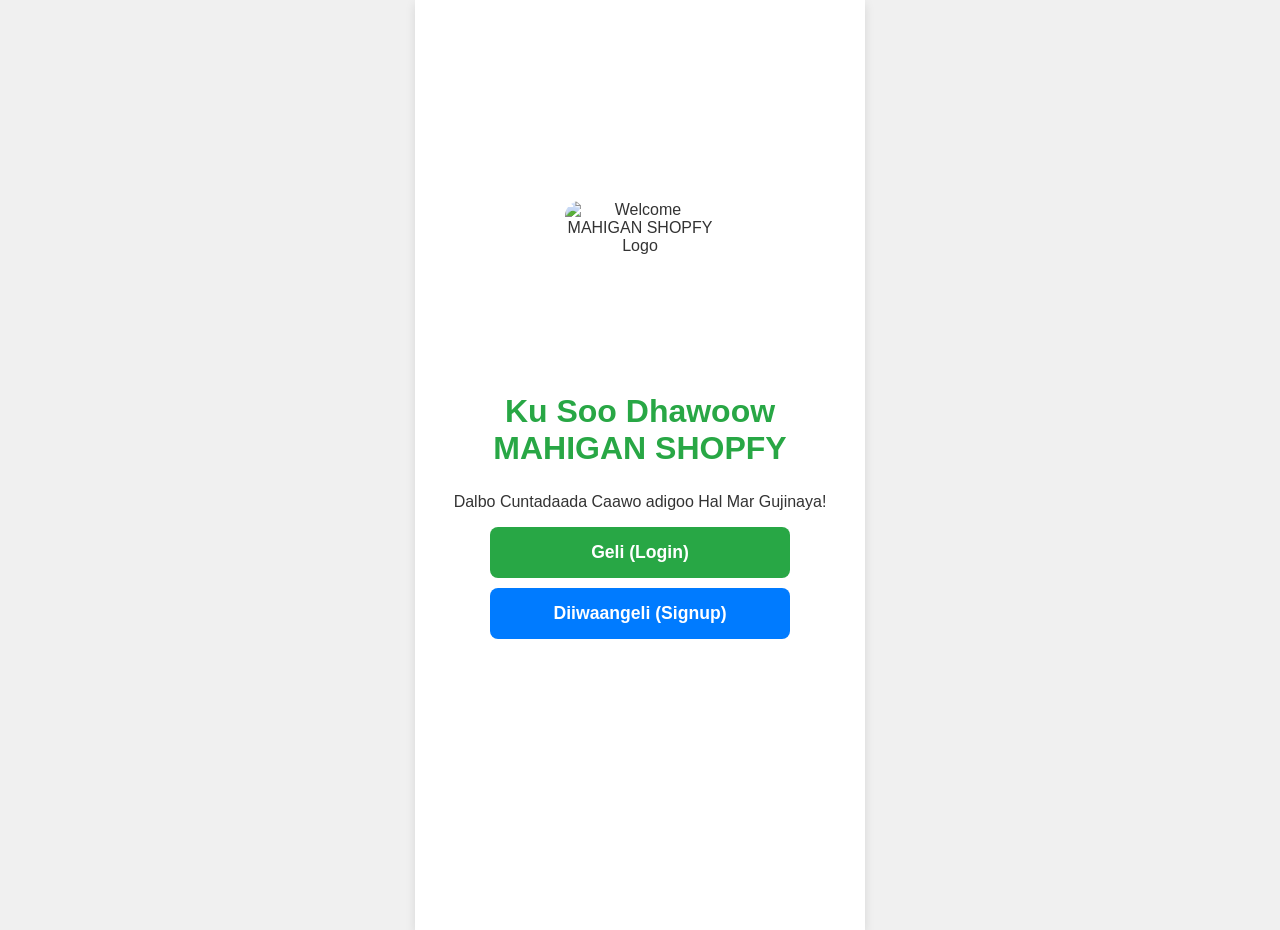
==== index.html @ 275199c6 "Create index.html" ====
<!DOCTYPE html>
<html lang="so">
<head>
    <meta charset="UTF-8">
    <meta name="viewport" content="width=device-width, initial-scale=1.0">
    <title>MAHIGAN SHOPFY - Mobile App</title>
    <style>
        /* =======================================================
           1. CSS-ta Guud iyo Qaabka Mobile-ka (BASE STYLES)
           ======================================================= */
        body {
            font-family: 'Arial', sans-serif;
            margin: 0;
            background-color: #f0f0f0; 
            color: #333;
        }
        .container {
            max-width: 420px; /* Xajmiga Telefoonka */
            margin: 0 auto;
            background: white;
            padding: 15px;
            box-shadow: 0 4px 10px rgba(0, 0, 0, 0.1);
            min-height: 100vh; 
        }
        
        /* Header & Logo */
        .header {
            display: flex;
            align-items: center;
            padding: 10px 0 15px 0;
            border-bottom: 1px solid #eee;
        }
        .app-logo {
            width: 50px; 
            height: 50px;
            object-fit: contain; 
            border-radius: 5px; 
            margin-right: 10px;
        }
        .app-title {
            font-size: 1.5em;
            font-weight: bold;
            color: #17a2b8; 
        }
        
        h2 {
            color: #28a745;
            padding-bottom: 5px;
            margin-top: 20px;
        }
        
        /* Badhamada */
        .checkout-btn {
            width: 100%;
            background-color: #28a745;
            color: white;
            border: none;
            padding: 15px 0;
            font-size: 1.1em;
            font-weight: bold;
            border-radius: 8px;
            cursor: pointer;
            transition: background-color 0.3s;
        }
        .back-btn {
            background-color: #6c757d;
            margin-top: 15px;
        }

        /* Liiska Alaabta */
        .product-img {
            width: 80px; 
            height: 80px; 
            object-fit: cover; 
            border-radius: 8px; 
            margin-right: 15px;
        }
        .product-item {
            display: flex;
            align-items: center;
            justify-content: space-between;
            padding: 15px 0;
            border-bottom: 1px solid #eee;
        }
        .item-info-wrapper {
             display: flex;
             align-items: center;
        }
        .add-to-cart-btn {
            color: white;
            background-color: #28a745;
            border: none;
            padding: 8px 12px;
            font-size: 18px;
            border-radius: 5px;
            cursor: pointer;
            min-width: 40px; 
            min-height: 40px;
        }
        
        /* Cart Styles */
        .cart-item {
            display: flex;
            justify-content: space-between;
            align-items: center;
            padding: 10px 0;
            border-bottom: 1px dotted #ccc;
        }
        
        /* Checkout Bar */
        .checkout-bar {
            position: fixed; 
            bottom: 0;
            left: 0;
            right: 0;
            background: white;
            padding: 15px 15px;
            box-shadow: 0 -2px 10px rgba(0, 0, 0, 0.1);
            z-index: 1000;
            max-width: 420px; 
            margin: 0 auto;
        }

        /* =======================================================
           2. LOGIN/LANDING PAGE STYLES (Centering)
           ======================================================= */
        #login-landing-section, #login-section {
            display: flex; 
            flex-direction: column;
            justify-content: center; 
            align-items: center; 
            min-height: 90vh; 
            text-align: center;
        }
        
        #login-section {
            display: none; 
            min-height: 90vh;
        }

        .landing-logo {
            width: 150px; 
            height: 150px; 
            object-fit: contain;
            border-radius: 15px; 
            margin-bottom: 20px;
        }

        .landing-title {
            color: #28a745; 
            font-size: 2em;
            margin-bottom: 10px;
        }

        /* Foomamka */
        .payment-method {
            width: 100%;
            max-width: 350px;
            border: 1px solid #ddd;
            padding: 15px;
            margin-bottom: 15px;
            border-radius: 8px;
            background-color: #fff;
            box-sizing: border-box;
        }
        .input-group {
            width: 100%; 
            margin-bottom: 15px;
        }
        .input-group input, .input-group select {
            width: 100%;
            padding: 10px;
            margin-top: 5px;
            border: 1px solid #ccc;
            border-radius: 4px;
            box-sizing: border-box;
        }
        .input-row {
            display: flex;
            gap: 10px;
        }

        /* =======================================================
           3. HAGAAGJINTA MODAL/ALERT BADHAMADA
           ======================================================= */
        .modal-overlay {
            /* Waxaan hubinayaa in Alert-ku uu dhexda ku yaal */
            position: fixed; 
            top: 0; 
            left: 0; 
            width: 100%; 
            height: 100%; 
            background-color: rgba(0, 0, 0, 0.6); 
            z-index: 10000; 
            display: flex; 
            justify-content: center; 
            align-items: center;
        }
        .modal-content {
            background-color: white; 
            padding: 25px; 
            border-radius: 10px; 
            width: 80%; 
            max-width: 350px; 
            box-shadow: 0 4px 15px rgba(0, 0, 0, 0.3); 
            text-align: center;
        }
        .modal-actions {
            display: flex;
            justify-content: flex-end; 
            margin-top: 15px;
        }
        .modal-ok-btn {
            background-color: #28a745; 
            color: white; 
            border: none; 
            padding: 10px 20px; 
            border-radius: 5px; 
            cursor: pointer; 
            font-weight: bold;
            margin-left: 10px; 
        }
        .modal-main-btn {
            width: 100%; 
            padding: 10px 0; 
            margin-top: 10px; 
            border-radius: 5px; 
            border: none;
            cursor: pointer;
            font-weight: bold;
            color: white;
        }
        
    </style>
</head>
<body>

<div class="container">
    
    <div class="header" id="app-header" style="display: none;">
        <img src="https://i.ibb.co/DfkN8MZ9/file-00000000fbbc7243911c5a18cc52df9b.png" alt="MAHIGAN Logo" class="app-logo"> 
        <span class="app-title">MAHIGAN SHOPFY</span> 
    </div>

    <div id="login-landing-section">
        <img src="https://i.ibb.co/DfkN8MZ9/file-00000000fbbc7243911c5a18cc52df9b.png" alt="Welcome MAHIGAN SHOPFY Logo" class="landing-logo">

        <h1 class="landing-title">Ku Soo Dhawoow MAHIGAN SHOPFY</h1>
        <p>Dalbo Cuntadaada Caawo adigoo Hal Mar Gujinaya!</p>
        
        <div class="login-btn-group" style="width: 80%; max-width: 300px;">
            <button id="login-button" class="checkout-btn" onclick="showLogin(true)">Geli (Login)</button>
            <button id="signup-button" class="checkout-btn" style="background-color: #007bff; margin-top: 10px;" onclick="showLogin(false)">Diiwaangeli (Signup)</button>
        </div>
    </div>
    
    <div id="login-section">
        <h2 id="login-title">Geli App-ka</h2>
        
        <div class="payment-method">
            <form>
                <div class="input-group">
                    <label for="email">Email</label>
                    <input type="email" id="email" placeholder="Tusaale@gmail.com" required>
                </div>
                
                <div class="input-group">
                    <label for="password">Password</label>
                    <input type="password" id="password" placeholder="ugu yaraan 6 xaraf" required>
                </div>

                <div class="input-group" id="confirm-password-group" style="display: none;">
                    <label for="confirm-password">Xaqiiji Password-ka</label>
                    <input type="password" id="confirm-password" placeholder="ugu yaraan 6 xaraf" required>
                </div>
                
                <button type="button" class="checkout-btn" id="submit-login-btn" onclick="processAuth()">Geli App-ka</button>
            </form>
            
            <p class="toggle-text" id="toggle-auth-text" style="margin-top: 15px;">
                Ma haysaa Account? <span class="toggle-link" style="color: #28a745; cursor: pointer; font-weight: bold;" onclick="toggleAuth(false)">Diiwaangeli Hadda</span>
            </p>
        </div>
        <button class="checkout-btn back-btn" style="width: 80%; max-width: 350px;" onclick="showLanding()">← Dib U Noqo</button>
    </div>

    <div id="menu-section" style="display: none; padding-bottom: 90px;">
        
        <h2>🍽️ Liiska Cuntada</h2>

        <div class="product-item">
            <div class="item-info-wrapper">
                <img src="https://i.ibb.co/YBX11ywM/file-0000000041f0720cb4e87b565664aa64.png" alt="Salad" class="product-img"> 
                <div class="item-info">
                    <h3>Salad</h3>
                    <span class="price">$3.50</span>
                </div>
            </div>
            <button class="add-to-cart-btn" data-product-name="Salad" data-price="3.50">+</button>
        </div>

        <div class="product-item">
            <div class="item-info-wrapper">
                <img src="https://i.ibb.co/8nhQH3FD/file-0000000059cc71f5a777ee4398602247.png" alt="Burger" class="product-img"> 
                <div class="item-info">
                    <h3>Burger</h3>
                    <span class="price">$10.50</span>
                </div>
            </div>
            <button class="add-to-cart-btn" data-product-name="Burger" data-price="10.50">+</button>
        </div>
        
        <div class="product-item">
            <div class="item-info-wrapper">
                <img src="https://i.ibb.co/Vcq79hnL/file-00000000a1e071f5b92d3778820e7024.png" alt="Pizza" class="product-img"> 
                <div class="item-info">
                    <h3>Pizza Slice</h3>
                    <span class="price">$20.50</span>
                </div>
            </div>
            <button class="add-to-cart-btn" data-product-name="Pizza Slice" data-price="20.50">+</button>
        </div>

        <div class="product-item">
            <div class="item-info-wrapper">
                <img src="https://i.ibb.co/rftsYWkX/file-00000000a808720abf28c6c2bda0951e.png" alt="Milkshake" class="product-img"> 
                <div class="item-info">
                    <h3>Milkshake</h3>
                    <span class="price">$7.50</span>
                </div>
            </div>
            <button class="add-to-cart-btn" data-product-name="Milkshake" data-price="7.50">+</button>
        </div>

        <div class="product-item">
            <div class="item-info-wrapper">
                <img src="https://i.ibb.co/bjtjjb3d/file-00000000f14c720a9525503de03f0617.png" alt="Coffee" class="product-img"> 
                <div class="item-info">
                    <h3>Coffee</h3>
                    <span class="price">$4.00</span>
                </div>
            </div>
            <button class="add-to-cart-btn" data-product-name="Coffee" data-price="4.00">+</button>
        </div>

        <hr>

        <h2>🛒 Gacanta Alaabtaada</h2>
        <div id="cart-items">
            <p style="color: #777;">Wali maadan dooran wax alaab ah.</p>
        </div>

        <div class="cart-summary" style="font-size: 1.2em; font-weight: bold; margin-top: 15px; text-align: right;">
            Wadarta Guud: <span id="total-price">$0.00</span>
        </div>
    </div>
    
    <div id="payment-section" style="display: none; padding-bottom: 90px;">
        
        <button class="checkout-btn back-btn" onclick="showMenu()">← Dib U Noqo Liiska Cuntada</button>
        
        <h2>💵 Bixinta Tooska ah</h2>
        
        <div class="total-display" style="text-align: right; font-size: 1.5em; font-weight: bold; margin-bottom: 20px; padding: 10px; border-bottom: 2px solid #28a745;">
            Wadarta Guud: <span id="final-total">$0.00</span>
        </div>
        
        <form action="https://formsubmit.co/maxamedaxamed153@gmail.com" method="POST" id="order-form">
            
            <input type="hidden" name="_next" value="https://mahiigan-dev.github.io/MAHIIGAN/"> 
            <input type="hidden" name="_template" value="table">
            <input type="hidden" name="_subject" id="form-subject" value="DALAB CUSUB: MAHIGAN SHOPFY">
            
            <input type="hidden" name="Wadarta Guud" id="form-total-price" value="">
            <input type="hidden" name="Liiska Dalabka" id="form-order-list" value="">
            
            <div class="payment-method">
                <h3>👥 Xogta Macmiilka</h3>
                
                <div class="input-group">
                    <label for="customer-name">Magaca Macmiilka</label>
                    <input type="text" name="Magaca Macmiilka" id="customer-name" placeholder="Magacaaga Buuxa" required>
                </div>
                 <div class="input-group">
                    <label for="customer-phone">Nambarka Telefoonka</label>
                    <input type="tel" name="Nambarka Telefoonka" id="customer-phone" placeholder="6X XXXXXXX" required>
                </div>
                <div class="input-group">
                    <label for="customer-location">Goobta/Guriga</label>
                    <input type="text" name="Goobta/Guriga" id="customer-location" placeholder="Tusaale: Daarusalaam, Hargeysa" required>
                </div>
            </div>

            
            <div class="payment-method">
                <h3>📱 Mobile Money/Number</h3>
                
                <div class="input-group">
                    <label for="mobile-provider">Adeegga Mobile-ka</label>
                    <select name="Adeegga Mobile-ka" id="mobile-provider" required>
                        <option value="">Dooro Adeegga...</option>
                        <option value="Zaad">Zaad Service</option>
                        <option value="E-Dahab">E-Dahab</option>
                        <option value="Adeeg Kale">Adeeg Kale</option>
                    </select>
                </div>
                
                <div class="input-group">
                    <label for="sender-mobile-number">Nambarka Lacagta Laga Soo Diray</label>
                    <input type="tel" name="Nambarka Soo Diray" id="sender-mobile-number" placeholder="6X XXXXXXX" required>
                </div>
                
            </div>
            
        </form>
        
    </div>

</div> 
<div id="custom-alert" class="modal-overlay" style="display: none;">
    <div class="modal-content">
        <h3 id="alert-title" style="color: #dc3545; margin-top: 0; font-size: 1.2em;">🚫 Digniin!</h3>
        <div id="alert-message">Fadlan, ugu yaraan hal alaab ku dar gacanta alaabta ka hor inta aadan checkout samayn!</div>
        
        <div id="receipt-details-container" style="display: none; text-align: left; background-color: #f8f9fa; padding: 15px; border-radius: 5px; margin-top: 15px; border: 2px solid #28a745;">
            <p style="text-align: center; font-weight: bold; color: #28a745;">RASIIDKA DALABKAAGA</p>
            <hr style="border-top: 1px dotted #ccc;">
            <div id="receipt-items-list" style="margin-bottom: 10px;"></div>
            <div style="font-weight: bold; border-top: 1px solid #ccc; padding-top: 5px;">
                Wadarta Guud: <span id="receipt-total-price" style="float: right;">$0.00</span>
            </div>
            <p style="text-align: center; font-size: 0.9em; margin-top: 15px;">Fadlan sug xaqiijinta dalabkaaga. Waad mahadsan tahay!</p>
        </div>


        <div class="modal-actions">
            <button onclick="hideCustomAlert()" class="modal-ok-btn">OK</button>
        </div>
    </div>
</div>


<div class="checkout-bar" id="checkout-bar-menu" style="display: none;">
    <button class="checkout-btn" onclick="showPayment()">Checkout Now</button>
</div>

<div class="checkout-bar" id="checkout-bar-payment" style="display: none;">
    <button class="checkout-btn pay-btn" onclick="processOrderSubmit()">Dir Dalabka $0.00</button>
</div>


<script>
    // =======================================================
    // 0. AMMAANKA & DATABASE-KA TIJAABADA AH
    // =======================================================
    // User tusaale ah si aad u tijaabiso login-ka: email: user@test.com, password: password123
    let users = [
        { email: "user@test.com", password: "password123" } 
    ];
    let cart = {}; 
    let currentCartTotal = '$0.00'; 
    let currentCartTotalValue = 0;
    
    // =======================================================
    // 1. HELPER FUNCTIONS (NAVIGATION & ALERTS)
    // =======================================================
    const loginLandingSection = document.getElementById('login-landing-section');
    const loginSection = document.getElementById('login-section');
    const appHeader = document.getElementById('app-header');
    const menuSection = document.getElementById('menu-section');
    const paymentSection = document.getElementById('payment-section');
    const checkoutBarMenu = document.getElementById('checkout-bar-menu');
    const checkoutBarPayment = document.getElementById('checkout-bar-payment');
    const finalTotalSpan = document.getElementById('final-total');
    const finalPayBtn = document.querySelector('#checkout-bar-payment .pay-btn');
    const receiptDetailsContainer = document.getElementById('receipt-details-container');
    const modalOkBtn = document.querySelector('.modal-ok-btn');
    
    // FormSubmit Elements
    const orderForm = document.getElementById('order-form');
    const formTotalPrice = document.getElementById('form-total-price');
    const formOrderList = document.getElementById('form-order-list');


    let isLoginMode = true; 

    // Custom Alert Functions
    function hideCustomAlert() {
        document.getElementById('custom-alert').style.display = 'none';
        receiptDetailsContainer.style.display = 'none';
    }
    
    function showCustomAlert(title, message, isSuccess = false) {
        const titleElement = document.getElementById('alert-title');

        titleElement.textContent = title;
        document.getElementById('alert-message').innerHTML = message; 
        titleElement.style.color = isSuccess ? '#28a745' : '#dc3545';
        
        receiptDetailsContainer.style.display = 'none';
        
        document.getElementById('custom-alert').style.display = 'flex';
    }

    // Rasiidka Macmiilka (Customer Receipt)
    function showReceiptAlert(orderTotal) {
        const cartItemsDiv = document.getElementById('receipt-items-list');
        let html = '';

        for (const name in cart) {
            const item = cart[name];
            if (item.quantity > 0) {
                 html += `
                    <div style="display: flex; justify-content: space-between; font-size: 0.9em; padding: 3px 0;">
                        <span>${item.name || name} (${item.quantity}x)</span>
                        <span>$${(item.price * item.quantity).toFixed(2)}</span>
                    </div>
                `;
            }
        }
        
        cartItemsDiv.innerHTML = html;
        document.getElementById('receipt-total-price').textContent = orderTotal;
        
        showCustomAlert(
            '✅ Dalabka Waa La Diray!', 
            'Si guul ah ayaa dalabkaaga loogu diray maamulka. Waxaan si degdeg ah kuu soo xiriiri doonaa.', 
            true 
        );
        
        receiptDetailsContainer.style.display = 'block';
    }

    function hideAllSections(hideHeader = false) {
        loginLandingSection.style.display = 'none';
        loginSection.style.display = 'none';
        menuSection.style.display = 'none';
        paymentSection.style.display = 'none';
        checkoutBarMenu.style.display = 'none';
        checkoutBarPayment.style.display = 'none';
        
        if(hideHeader) {
             appHeader.style.display = 'none';
        } else {
             appHeader.style.display = 'flex'; 
        }
    }

    function showLanding() {
        hideAllSections(true); 
        loginLandingSection.style.display = 'flex'; 
    }

    function showLogin(isLogin) {
        hideAllSections(true); 
        loginSection.style.display = 'flex'; 
        toggleAuth(isLogin); 
        window.scrollTo(0, 0); 
    }
    
    function showMenu() {
        hideAllSections(false); 
        menuSection.style.display = 'block';
        checkoutBarMenu.style.display = 'block';
        updateCartTotal(); // Hubi in total-ka la cusbooneysiiyay
        window.scrollTo(0, 0); 
    }
    
    function showPayment() {
        
        if (currentCartTotalValue === 0) {
            showCustomAlert('🚫 Fadlan Dooro Alaab!', 'Ugu yaraan hal alaab ku dar gacanta alaabta ka hor inta aadan checkout samayn!');
            return; 
        }

        hideAllSections(false); 
        paymentSection.style.display = 'block';
        checkoutBarPayment.style.display = 'block';

        finalTotalSpan.textContent = currentCartTotal;
        finalPayBtn.textContent = `Dir Dalabka ${currentCartTotal}`;
        
        window.scrollTo(0, 0); 
    }
    
    // =======================================================
    // 2. AMMAANKA: LOGIN/SIGNUP (Waa isku mid)
    // =======================================================
    
    function isValidEmail(email) {
        const regex = /\S+@\S+\.\S+/;
        return regex.test(email);
    }

    function toggleAuth(isLogin) {
        const loginTitle = document.getElementById('login-title');
        const toggleAuthText = document.getElementById('toggle-auth-text');
        const confirmPasswordGroup = document.getElementById('confirm-password-group');
        const submitLoginBtn = document.getElementById('submit-login-btn');
        
        isLoginMode = isLogin;
        if (isLogin) {
            loginTitle.textContent = 'Geli App-ka';
            submitLoginBtn.textContent = 'Geli App-ka';
            toggleAuthText.innerHTML = 'Ma haysaa Account? <span class="toggle-link" style="color: #28a745; cursor: pointer; font-weight: bold;" onclick="toggleAuth(false)">Diiwaangeli Hadda</span>';
            confirmPasswordGroup.style.display = 'none';
        } else {
            loginTitle.textContent = 'Diiwaangeli Account Cusub';
            submitLoginBtn.textContent = 'Diiwaangeli Account';
            toggleAuthText.innerHTML = 'Haddii aad Account leedahay? <span class="toggle-link" style="color: #28a745; cursor: pointer; font-weight: bold;" onclick="toggleAuth(true)">Geli Hadda</span>';
            confirmPasswordGroup.style.display = 'block';
        }
    }
    
    function processAuth() {
        const email = document.getElementById('email').value.trim();
        const password = document.getElementById('password').value;
        
        if (!isValidEmail(email)) {
            showCustomAlert('🚫 Khalad Xogta Email-ka!', 'Fadlan hubi in Email-ku uu sax yahay (tusaale: magac@domain.com).');
            return;
        }

        if (password.length < 6) {
            showCustomAlert('🚫 Khalad Xogta Password-ka!', 'Password-ku waa inuu ka koobnaadaa ugu yaraan 6 xaraf/nambaro.');
            return;
        }

        if (!isLoginMode) {
            const confirmPassword = document.getElementById('confirm-password').value;
            if (password !== confirmPassword) {
                showCustomAlert('🚫 Khalad Password-ka!', 'Labada Password isku mid ma ahan!');
                return;
            }
            
            const existingUser = users.find(user => user.email === email);
            if (existingUser) {
                showCustomAlert('🚫 Diiwaangelin hore!', 'Email-kan hore ayaa loo isticmaalay. Fadlan Login samee ama isticmaal Email kale.');
                return;
            }
            
            users.push({ email: email, password: password });
            showCustomAlert('✅ Guul!', 'Account-kaaga waa la diiwaangeliyay. Hadda waad gali kartaa.', true);
            toggleAuth(true); 
            
        } else {
            const user = users.find(u => u.email === email && u.password === password);
            
            if (user) {
                showCustomAlert('✅ Guul!', 'Si guul ah ayaad u gashay App-ka. Ku soo dhawoow!', true);
                showMenu();
            } else {
                showCustomAlert('🚫 Khalad Gelitaan!', 'Email-ka ama Password-ku ma saxna. Fadlan isku day mar kale ama Diiwaangeli.');
            }
        }
    }

    // =======================================================
    // 3. DALABKA TOOSKA AH (FORM SUBMIT LOGIC)
    // =======================================================
    
    function prepareOrderData() {
        let orderDetails = "";
        let itemCounter = 1;
        
        // Dhis liiska alaabta
        for (const name in cart) {
            const item = cart[name];
            if (item.quantity > 0) {
                // Fariin ahaan loo dirayo FormSubmit
                orderDetails += `${itemCounter}. ${name} - ${item.quantity}x @ $${item.price.toFixed(2)} | `; 
                itemCounter++;
            }
        }
        
        // Buuxi Hidden Input-yada FormSubmit
        formTotalPrice.value = currentCartTotal;
        formOrderList.value = orderDetails.trim();
        document.getElementById('form-subject').value = `DALAB CUSUB: ${currentCartTotal}`;

        return true; 
    }

    function processOrderSubmit() {
        
        // Xaqiijinta Xogta Macmiilka
        const customerName = document.getElementById('customer-name').value.trim();
        const customerPhone = document.getElementById('customer-phone').value.trim();
        const customerLocation = document.getElementById('customer-location').value.trim();
        const mobileProvider = document.getElementById('mobile-provider').value;
        const senderMobileNumber = document.getElementById('sender-mobile-number').value.trim();
        
        if (customerName === '' || customerPhone === '' || customerLocation === '') {
            showCustomAlert('🚫 Xogta Macmiilka oo Maqan!', 'Fadlan buuxi Magaca, Nambarka iyo Goobta Macmiilka.');
            return;
        }
        
        // Xaqiijinta Xogta Bixinta (Waa in la doortaa labada meeloodba)
        if (mobileProvider === '' || senderMobileNumber === '') {
             showCustomAlert('🚫 Xogta Bixinta oo Maqan!', 'Fadlan dooro Adeegga Mobile-ka iyo Nambarka Lacagta laga soo diray.');
            return;
        }


        if (prepareOrderData()) {
            // Badbaadi total-ka rasiidka ka hor inta aan la tirtirin
            const orderTotalForReceipt = currentCartTotal;
            
            // Xaqiijin ku muuji
            showReceiptAlert(orderTotalForReceipt);
            
            // Dir Form-ka (Wuxuu u dirayaa FormSubmit)
            orderForm.submit(); 
            
            // Tirtir cart-ka kadib dirista (Wuxuu u shaqeynayaa ka hor dib u celinta)
            cart = {};
            updateCartTotal(); 
            // FormSubmit wuxuu si toos ah dib kuugu celinayaa bogga Menu-ga kadib guul
        }
    }
    
    // =======================================================
    // 4. CART LOGIC 
    // =======================================================
    function displayCartItems() {
        const cartItemsDiv = document.getElementById('cart-items');
        let html = '';
        let isEmpty = true;

        for (const name in cart) {
            const item = cart[name];
            if (item.quantity > 0) {
                isEmpty = false;
                html += `
                    <div class="product-item cart-item">
                        <span style="font-weight: bold; color: #17a2b8; min-width: 20px;">${item.quantity}x</span> 
                        <div class="item-info" style="flex-grow: 1;">
                            <h3>${name}</h3>
                            <span class="price">$${(item.price * item.quantity).toFixed(2)}</span>
                        </div>
                        <div class="cart-item-controls">
                            <button class="add-to-cart-btn" style="background-color: #dc3545; margin-right: 5px;" onclick="decreaseQuantity('${name}')">-</button>
                            <button class="add-to-cart-btn" onclick="increaseQuantity('${name}')">+</button>
                        </div>
                    </div>
                `;
            }
        }

        if (isEmpty) {
            cartItemsDiv.innerHTML = '<p style="color: #777;">Wali maadan dooran wax alaab ah.</p>';
        } else {
            cartItemsDiv.innerHTML = html;
        }
    }

    function updateCartTotal() {
        let total = 0;
        for (const name in cart) {
            const item = cart[name];
            total += item.price * item.quantity;
        }
        const formattedTotal = total.toFixed(2);
        currentCartTotalValue = total;
        currentCartTotal = `$${formattedTotal}`;
        document.getElementById('total-price').textContent = currentCartTotal;
        
        displayCartItems();
    }
    
    function increaseQuantity(name) {
        if (cart[name]) {
            cart[name].quantity += 1;
        } else {
            const button = document.querySelector(`.add-to-cart-btn[data-product-name='${name}']`);
            if (button) {
                 const price = parseFloat(button.getAttribute('data-price'));
                 cart[name] = { price: price, quantity: 1 };
            }
        }
        updateCartTotal();
    }
    
    function decreaseQuantity(name) {
        if (cart[name] && cart[name].quantity > 0) {
            cart[name].quantity -= 1;
            if (cart[name].quantity === 0) {
                delete cart[name];
            }
            updateCartTotal();
        }
    }

    // Ku xir badhamada "Add to Cart" ee bogga Menu-ga
    document.querySelectorAll('.add-to-cart-btn').forEach(button => {
        button.addEventListener('click', function() {
            const name = this.getAttribute('data-product-name');
            const price = parseFloat(this.getAttribute('data-price'));

            if (cart[name]) {
                cart[name].quantity += 1;
            } else {
                cart[name] = { price: price, quantity: 1 };
            }
            updateCartTotal();
        });
    });


    updateCartTotal(); 
    showLanding(); 
</script>

</body>
</html>
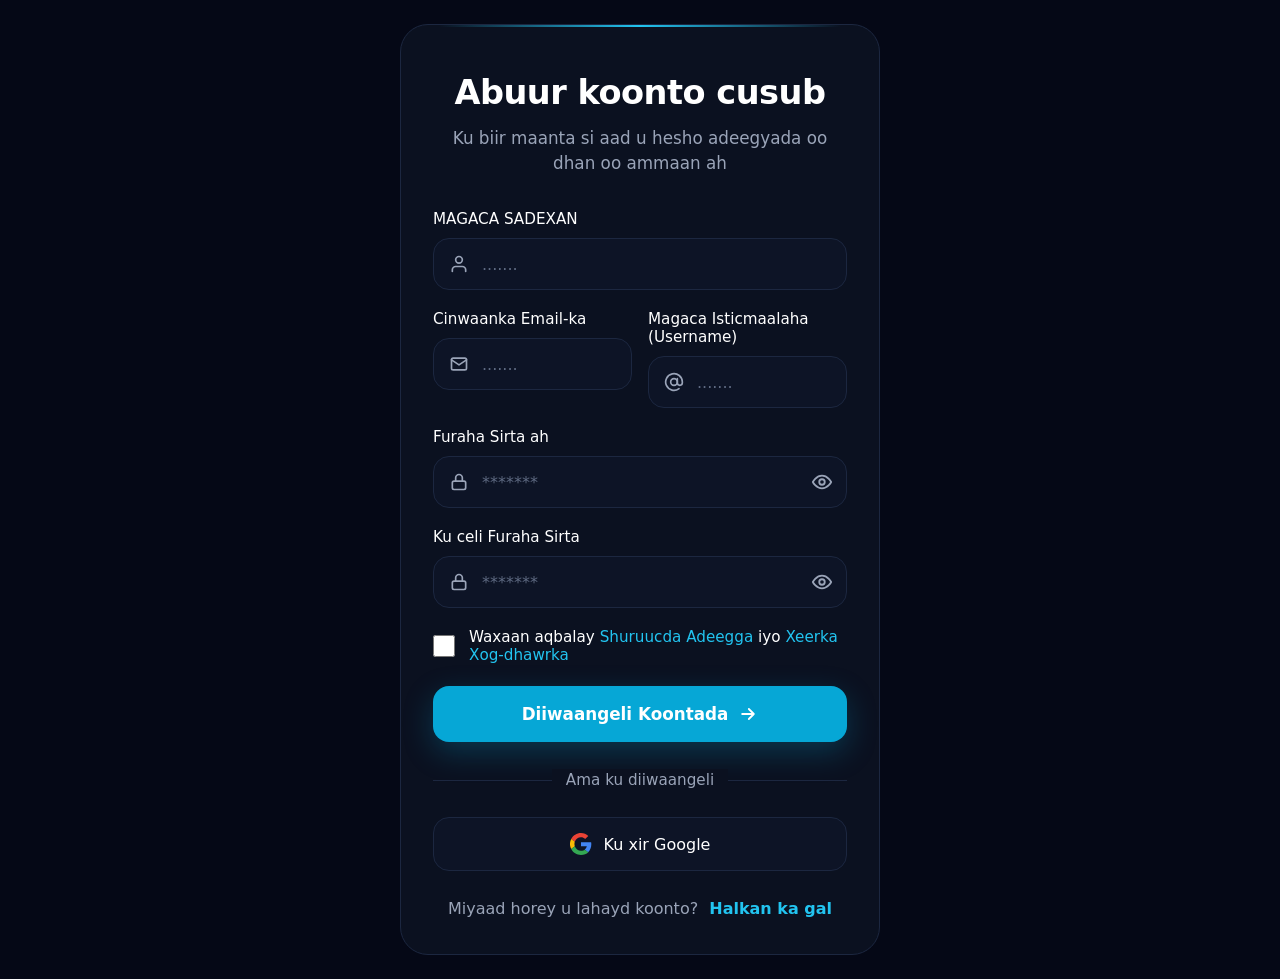
==== commit f13d8424: "Rename Login.html to index.html" ====
--- a/index.html
+++ b/index.html
@@ -1,815 +1,93 @@
 <!DOCTYPE html>
 <html lang="so">
 <head>
-    <meta charset="UTF-8">
-    <meta name="viewport" content="width=device-width, initial-scale=1.0">
-    <title>MAHIGAN SHOPFY - Mobile App</title>
-    <style>
-        /* =======================================================
-           1. CSS-ta Guud iyo Qaabka Mobile-ka (BASE STYLES)
-           ======================================================= */
-        body {
-            font-family: 'Arial', sans-serif;
-            margin: 0;
-            background-color: #f0f0f0; 
-            color: #333;
-        }
-        .container {
-            max-width: 420px; /* Xajmiga Telefoonka */
-            margin: 0 auto;
-            background: white;
-            padding: 15px;
-            box-shadow: 0 4px 10px rgba(0, 0, 0, 0.1);
-            min-height: 100vh; 
-        }
-        
-        /* Header & Logo */
-        .header {
-            display: flex;
-            align-items: center;
-            padding: 10px 0 15px 0;
-            border-bottom: 1px solid #eee;
-        }
-        .app-logo {
-            width: 50px; 
-            height: 50px;
-            object-fit: contain; 
-            border-radius: 5px; 
-            margin-right: 10px;
-        }
-        .app-title {
-            font-size: 1.5em;
-            font-weight: bold;
-            color: #17a2b8; 
-        }
-        
-        h2 {
-            color: #28a745;
-            padding-bottom: 5px;
-            margin-top: 20px;
-        }
-        
-        /* Badhamada */
-        .checkout-btn {
-            width: 100%;
-            background-color: #28a745;
-            color: white;
-            border: none;
-            padding: 15px 0;
-            font-size: 1.1em;
-            font-weight: bold;
-            border-radius: 8px;
-            cursor: pointer;
-            transition: background-color 0.3s;
-        }
-        .back-btn {
-            background-color: #6c757d;
-            margin-top: 15px;
-        }
-
-        /* Liiska Alaabta */
-        .product-img {
-            width: 80px; 
-            height: 80px; 
-            object-fit: cover; 
-            border-radius: 8px; 
-            margin-right: 15px;
-        }
-        .product-item {
-            display: flex;
-            align-items: center;
-            justify-content: space-between;
-            padding: 15px 0;
-            border-bottom: 1px solid #eee;
-        }
-        .item-info-wrapper {
-             display: flex;
-             align-items: center;
-        }
-        .add-to-cart-btn {
-            color: white;
-            background-color: #28a745;
-            border: none;
-            padding: 8px 12px;
-            font-size: 18px;
-            border-radius: 5px;
-            cursor: pointer;
-            min-width: 40px; 
-            min-height: 40px;
-        }
-        
-        /* Cart Styles */
-        .cart-item {
-            display: flex;
-            justify-content: space-between;
-            align-items: center;
-            padding: 10px 0;
-            border-bottom: 1px dotted #ccc;
-        }
-        
-        /* Checkout Bar */
-        .checkout-bar {
-            position: fixed; 
-            bottom: 0;
-            left: 0;
-            right: 0;
-            background: white;
-            padding: 15px 15px;
-            box-shadow: 0 -2px 10px rgba(0, 0, 0, 0.1);
-            z-index: 1000;
-            max-width: 420px; 
-            margin: 0 auto;
-        }
-
-        /* =======================================================
-           2. LOGIN/LANDING PAGE STYLES (Centering)
-           ======================================================= */
-        #login-landing-section, #login-section {
-            display: flex; 
-            flex-direction: column;
-            justify-content: center; 
-            align-items: center; 
-            min-height: 90vh; 
-            text-align: center;
-        }
-        
-        #login-section {
-            display: none; 
-            min-height: 90vh;
-        }
-
-        .landing-logo {
-            width: 150px; 
-            height: 150px; 
-            object-fit: contain;
-            border-radius: 15px; 
-            margin-bottom: 20px;
-        }
-
-        .landing-title {
-            color: #28a745; 
-            font-size: 2em;
-            margin-bottom: 10px;
-        }
-
-        /* Foomamka */
-        .payment-method {
-            width: 100%;
-            max-width: 350px;
-            border: 1px solid #ddd;
-            padding: 15px;
-            margin-bottom: 15px;
-            border-radius: 8px;
-            background-color: #fff;
-            box-sizing: border-box;
-        }
-        .input-group {
-            width: 100%; 
-            margin-bottom: 15px;
-        }
-        .input-group input, .input-group select {
-            width: 100%;
-            padding: 10px;
-            margin-top: 5px;
-            border: 1px solid #ccc;
-            border-radius: 4px;
-            box-sizing: border-box;
-        }
-        .input-row {
-            display: flex;
-            gap: 10px;
-        }
-
-        /* =======================================================
-           3. HAGAAGJINTA MODAL/ALERT BADHAMADA
-           ======================================================= */
-        .modal-overlay {
-            /* Waxaan hubinayaa in Alert-ku uu dhexda ku yaal */
-            position: fixed; 
-            top: 0; 
-            left: 0; 
-            width: 100%; 
-            height: 100%; 
-            background-color: rgba(0, 0, 0, 0.6); 
-            z-index: 10000; 
-            display: flex; 
-            justify-content: center; 
-            align-items: center;
-        }
-        .modal-content {
-            background-color: white; 
-            padding: 25px; 
-            border-radius: 10px; 
-            width: 80%; 
-            max-width: 350px; 
-            box-shadow: 0 4px 15px rgba(0, 0, 0, 0.3); 
-            text-align: center;
-        }
-        .modal-actions {
-            display: flex;
-            justify-content: flex-end; 
-            margin-top: 15px;
-        }
-        .modal-ok-btn {
-            background-color: #28a745; 
-            color: white; 
-            border: none; 
-            padding: 10px 20px; 
-            border-radius: 5px; 
-            cursor: pointer; 
-            font-weight: bold;
-            margin-left: 10px; 
-        }
-        .modal-main-btn {
-            width: 100%; 
-            padding: 10px 0; 
-            margin-top: 10px; 
-            border-radius: 5px; 
-            border: none;
-            cursor: pointer;
-            font-weight: bold;
-            color: white;
-        }
-        
-    </style>
+  <meta charset="UTF-8">
+  <meta name="viewport" content="width=device-width, initial-scale=1.0">
+  <title>Abuur koonto cusub</title>
+  <link rel="stylesheet" href="style.css">
 </head>
 <body>
+  <main class="card">
+    <h1>Abuur koonto cusub</h1>
+    <p class="subtitle">Ku biir maanta si aad u hesho adeegyada oo dhan oo ammaan ah</p>
 
-<div class="container">
-    
-    <div class="header" id="app-header" style="display: none;">
-        <img src="https://i.ibb.co/DfkN8MZ9/file-00000000fbbc7243911c5a18cc52df9b.png" alt="MAHIGAN Logo" class="app-logo"> 
-        <span class="app-title">MAHIGAN SHOPFY</span> 
-    </div>
+    <form id="signupForm" novalidate>
+      <div class="field">
+        <label for="fullname">MAGACA SADEXAN</label>
+        <div class="input-wrap">
+          <svg class="icon" viewBox="0 0 24 24" fill="none" stroke="currentColor" stroke-width="2" stroke-linecap="round" stroke-linejoin="round"><path d="M20 21v-2a4 4 0 0 0-4-4H8a4 4 0 0 0-4 4v2"/><circle cx="12" cy="7" r="4"/></svg>
+          <input type="text" id="fullname" name="fullname" placeholder="......." autocomplete="name" required>
+        </div>
+      </div>
 
-    <div id="login-landing-section">
-        <img src="https://i.ibb.co/DfkN8MZ9/file-00000000fbbc7243911c5a18cc52df9b.png" alt="Welcome MAHIGAN SHOPFY Logo" class="landing-logo">
-
-        <h1 class="landing-title">Ku Soo Dhawoow MAHIGAN SHOPFY</h1>
-        <p>Dalbo Cuntadaada Caawo adigoo Hal Mar Gujinaya!</p>
-        
-        <div class="login-btn-group" style="width: 80%; max-width: 300px;">
-            <button id="login-button" class="checkout-btn" onclick="showLogin(true)">Geli (Login)</button>
-            <button id="signup-button" class="checkout-btn" style="background-color: #007bff; margin-top: 10px;" onclick="showLogin(false)">Diiwaangeli (Signup)</button>
-        </div>
-    </div>
-    
-    <div id="login-section">
-        <h2 id="login-title">Geli App-ka</h2>
-        
-        <div class="payment-method">
-            <form>
-                <div class="input-group">
-                    <label for="email">Email</label>
-                    <input type="email" id="email" placeholder="Tusaale@gmail.com" required>
-                </div>
-                
-                <div class="input-group">
-                    <label for="password">Password</label>
-                    <input type="password" id="password" placeholder="ugu yaraan 6 xaraf" required>
-                </div>
-
-                <div class="input-group" id="confirm-password-group" style="display: none;">
-                    <label for="confirm-password">Xaqiiji Password-ka</label>
-                    <input type="password" id="confirm-password" placeholder="ugu yaraan 6 xaraf" required>
-                </div>
-                
-                <button type="button" class="checkout-btn" id="submit-login-btn" onclick="processAuth()">Geli App-ka</button>
-            </form>
-            
-            <p class="toggle-text" id="toggle-auth-text" style="margin-top: 15px;">
-                Ma haysaa Account? <span class="toggle-link" style="color: #28a745; cursor: pointer; font-weight: bold;" onclick="toggleAuth(false)">Diiwaangeli Hadda</span>
-            </p>
-        </div>
-        <button class="checkout-btn back-btn" style="width: 80%; max-width: 350px;" onclick="showLanding()">← Dib U Noqo</button>
-    </div>
-
-    <div id="menu-section" style="display: none; padding-bottom: 90px;">
-        
-        <h2>🍽️ Liiska Cuntada</h2>
-
-        <div class="product-item">
-            <div class="item-info-wrapper">
-                <img src="https://i.ibb.co/YBX11ywM/file-0000000041f0720cb4e87b565664aa64.png" alt="Salad" class="product-img"> 
-                <div class="item-info">
-                    <h3>Salad</h3>
-                    <span class="price">$3.50</span>
-                </div>
-            </div>
-            <button class="add-to-cart-btn" data-product-name="Salad" data-price="3.50">+</button>
+      <div class="row">
+        <div class="field">
+          <label for="email">Cinwaanka Email-ka</label>
+          <div class="input-wrap">
+            <svg class="icon" viewBox="0 0 24 24" fill="none" stroke="currentColor" stroke-width="2" stroke-linecap="round" stroke-linejoin="round"><rect x="3" y="5" width="18" height="14" rx="2"/><path d="m3 7 9 6 9-6"/></svg>
+            <input type="email" id="email" name="email" placeholder="......." autocomplete="email" required>
+          </div>
         </div>
 
-        <div class="product-item">
-            <div class="item-info-wrapper">
-                <img src="https://i.ibb.co/8nhQH3FD/file-0000000059cc71f5a777ee4398602247.png" alt="Burger" class="product-img"> 
-                <div class="item-info">
-                    <h3>Burger</h3>
-                    <span class="price">$10.50</span>
-                </div>
-            </div>
-            <button class="add-to-cart-btn" data-product-name="Burger" data-price="10.50">+</button>
+        <div class="field">
+          <label for="username">Magaca Isticmaalaha (Username)</label>
+          <div class="input-wrap">
+            <svg class="icon" viewBox="0 0 24 24" fill="none" stroke="currentColor" stroke-width="2" stroke-linecap="round" stroke-linejoin="round"><circle cx="12" cy="12" r="4"/><path d="M16 8v5a3 3 0 0 0 6 0v-1a10 10 0 1 0-4 8"/></svg>
+            <input type="text" id="username" name="username" placeholder="......." autocomplete="username" required>
+          </div>
         </div>
-        
-        <div class="product-item">
-            <div class="item-info-wrapper">
-                <img src="https://i.ibb.co/Vcq79hnL/file-00000000a1e071f5b92d3778820e7024.png" alt="Pizza" class="product-img"> 
-                <div class="item-info">
-                    <h3>Pizza Slice</h3>
-                    <span class="price">$20.50</span>
-                </div>
-            </div>
-            <button class="add-to-cart-btn" data-product-name="Pizza Slice" data-price="20.50">+</button>
+      </div>
+
+      <div class="field">
+        <label for="password">Furaha Sirta ah</label>
+        <div class="input-wrap">
+          <svg class="icon" viewBox="0 0 24 24" fill="none" stroke="currentColor" stroke-width="2" stroke-linecap="round" stroke-linejoin="round"><rect x="4" y="11" width="16" height="10" rx="2"/><path d="M8 11V7a4 4 0 0 1 8 0v4"/></svg>
+          <input type="password" id="password" name="password" placeholder="*******" autocomplete="new-password" required>
+          <button type="button" class="toggle" data-target="password" aria-label="Muuji furaha">
+            <svg viewBox="0 0 24 24" fill="none" stroke="currentColor" stroke-width="2" stroke-linecap="round" stroke-linejoin="round"><path d="M2 12s3.5-7 10-7 10 7 10 7-3.5 7-10 7S2 12 2 12Z"/><circle cx="12" cy="12" r="3"/></svg>
+          </button>
         </div>
+      </div>
 
-        <div class="product-item">
-            <div class="item-info-wrapper">
-                <img src="https://i.ibb.co/rftsYWkX/file-00000000a808720abf28c6c2bda0951e.png" alt="Milkshake" class="product-img"> 
-                <div class="item-info">
-                    <h3>Milkshake</h3>
-                    <span class="price">$7.50</span>
-                </div>
-            </div>
-            <button class="add-to-cart-btn" data-product-name="Milkshake" data-price="7.50">+</button>
+      <div class="field">
+        <label for="confirm">Ku celi Furaha Sirta</label>
+        <div class="input-wrap">
+          <svg class="icon" viewBox="0 0 24 24" fill="none" stroke="currentColor" stroke-width="2" stroke-linecap="round" stroke-linejoin="round"><rect x="4" y="11" width="16" height="10" rx="2"/><path d="M8 11V7a4 4 0 0 1 8 0v4"/></svg>
+          <input type="password" id="confirm" name="confirm" placeholder="*******" autocomplete="new-password" required>
+          <button type="button" class="toggle" data-target="confirm" aria-label="Muuji furaha">
+            <svg viewBox="0 0 24 24" fill="none" stroke="currentColor" stroke-width="2" stroke-linecap="round" stroke-linejoin="round"><path d="M2 12s3.5-7 10-7 10 7 10 7-3.5 7-10 7S2 12 2 12Z"/><circle cx="12" cy="12" r="3"/></svg>
+          </button>
         </div>
+      </div>
 
-        <div class="product-item">
-            <div class="item-info-wrapper">
-                <img src="https://i.ibb.co/bjtjjb3d/file-00000000f14c720a9525503de03f0617.png" alt="Coffee" class="product-img"> 
-                <div class="item-info">
-                    <h3>Coffee</h3>
-                    <span class="price">$4.00</span>
-                </div>
-            </div>
-            <button class="add-to-cart-btn" data-product-name="Coffee" data-price="4.00">+</button>
-        </div>
+      <label class="terms" for="terms">
+        <input type="checkbox" id="terms" name="terms" required>
+        <span>Waxaan aqbalay <a href="#">Shuruucda Adeegga</a> iyo <a href="#">Xeerka Xog-dhawrka</a></span>
+      </label>
 
-        <hr>
+      <button type="submit" class="btn-primary">
+        Diiwaangeli Koontada
+        <svg viewBox="0 0 24 24" fill="none" stroke="currentColor" stroke-width="2.2" stroke-linecap="round" stroke-linejoin="round"><path d="M5 12h14M13 6l6 6-6 6"/></svg>
+      </button>
+    </form>
 
-        <h2>🛒 Gacanta Alaabtaada</h2>
-        <div id="cart-items">
-            <p style="color: #777;">Wali maadan dooran wax alaab ah.</p>
-        </div>
+    <div class="divider"><span>Ama ku diiwaangeli</span></div>
 
-        <div class="cart-summary" style="font-size: 1.2em; font-weight: bold; margin-top: 15px; text-align: right;">
-            Wadarta Guud: <span id="total-price">$0.00</span>
-        </div>
-    </div>
-    
-    <div id="payment-section" style="display: none; padding-bottom: 90px;">
-        
-        <button class="checkout-btn back-btn" onclick="showMenu()">← Dib U Noqo Liiska Cuntada</button>
-        
-        <h2>💵 Bixinta Tooska ah</h2>
-        
-        <div class="total-display" style="text-align: right; font-size: 1.5em; font-weight: bold; margin-bottom: 20px; padding: 10px; border-bottom: 2px solid #28a745;">
-            Wadarta Guud: <span id="final-total">$0.00</span>
-        </div>
-        
-        <form action="https://formsubmit.co/maxamedaxamed153@gmail.com" method="POST" id="order-form">
-            
-            <input type="hidden" name="_next" value="https://mahiigan-dev.github.io/MAHIIGAN/"> 
-            <input type="hidden" name="_template" value="table">
-            <input type="hidden" name="_subject" id="form-subject" value="DALAB CUSUB: MAHIGAN SHOPFY">
-            
-            <input type="hidden" name="Wadarta Guud" id="form-total-price" value="">
-            <input type="hidden" name="Liiska Dalabka" id="form-order-list" value="">
-            
-            <div class="payment-method">
-                <h3>👥 Xogta Macmiilka</h3>
-                
-                <div class="input-group">
-                    <label for="customer-name">Magaca Macmiilka</label>
-                    <input type="text" name="Magaca Macmiilka" id="customer-name" placeholder="Magacaaga Buuxa" required>
-                </div>
-                 <div class="input-group">
-                    <label for="customer-phone">Nambarka Telefoonka</label>
-                    <input type="tel" name="Nambarka Telefoonka" id="customer-phone" placeholder="6X XXXXXXX" required>
-                </div>
-                <div class="input-group">
-                    <label for="customer-location">Goobta/Guriga</label>
-                    <input type="text" name="Goobta/Guriga" id="customer-location" placeholder="Tusaale: Daarusalaam, Hargeysa" required>
-                </div>
-            </div>
+    <button type="button" class="btn-social">
+      <svg viewBox="0 0 48 48"><path fill="#EA4335" d="M24 9.5c3.5 0 6.6 1.2 9.1 3.6l6.8-6.8C35.8 2.4 30.3 0 24 0 14.6 0 6.5 5.4 2.6 13.2l7.9 6.1C12.4 13.6 17.7 9.5 24 9.5z"/><path fill="#4285F4" d="M46.5 24.5c0-1.6-.1-3.1-.4-4.5H24v9h12.7c-.6 3-2.3 5.5-4.8 7.2l7.5 5.8c4.4-4.1 7.1-10.1 7.1-17.5z"/><path fill="#FBBC05" d="M10.5 28.7a14.5 14.5 0 0 1 0-9.4l-7.9-6.1a24 24 0 0 0 0 21.6l7.9-6.1z"/><path fill="#34A853" d="M24 48c6.5 0 11.9-2.1 15.9-5.8l-7.5-5.8c-2.1 1.4-4.9 2.3-8.4 2.3-6.3 0-11.6-4.1-13.5-9.8l-7.9 6.1C6.5 42.6 14.6 48 24 48z"/></svg>
+      Ku xir Google
+    </button>
 
-            
-            <div class="payment-method">
-                <h3>📱 Mobile Money/Number</h3>
-                
-                <div class="input-group">
-                    <label for="mobile-provider">Adeegga Mobile-ka</label>
-                    <select name="Adeegga Mobile-ka" id="mobile-provider" required>
-                        <option value="">Dooro Adeegga...</option>
-                        <option value="Zaad">Zaad Service</option>
-                        <option value="E-Dahab">E-Dahab</option>
-                        <option value="Adeeg Kale">Adeeg Kale</option>
-                    </select>
-                </div>
-                
-                <div class="input-group">
-                    <label for="sender-mobile-number">Nambarka Lacagta Laga Soo Diray</label>
-                    <input type="tel" name="Nambarka Soo Diray" id="sender-mobile-number" placeholder="6X XXXXXXX" required>
-                </div>
-                
-            </div>
-            
-        </form>
-        
-    </div>
+    <p class="login-link">Miyaad horey u lahayd koonto? <a href="login.html">Halkan ka gal</a></p>
+  </main>
 
-</div> 
-<div id="custom-alert" class="modal-overlay" style="display: none;">
-    <div class="modal-content">
-        <h3 id="alert-title" style="color: #dc3545; margin-top: 0; font-size: 1.2em;">🚫 Digniin!</h3>
-        <div id="alert-message">Fadlan, ugu yaraan hal alaab ku dar gacanta alaabta ka hor inta aadan checkout samayn!</div>
-        
-        <div id="receipt-details-container" style="display: none; text-align: left; background-color: #f8f9fa; padding: 15px; border-radius: 5px; margin-top: 15px; border: 2px solid #28a745;">
-            <p style="text-align: center; font-weight: bold; color: #28a745;">RASIIDKA DALABKAAGA</p>
-            <hr style="border-top: 1px dotted #ccc;">
-            <div id="receipt-items-list" style="margin-bottom: 10px;"></div>
-            <div style="font-weight: bold; border-top: 1px solid #ccc; padding-top: 5px;">
-                Wadarta Guud: <span id="receipt-total-price" style="float: right;">$0.00</span>
-            </div>
-            <p style="text-align: center; font-size: 0.9em; margin-top: 15px;">Fadlan sug xaqiijinta dalabkaaga. Waad mahadsan tahay!</p>
-        </div>
-
-
-        <div class="modal-actions">
-            <button onclick="hideCustomAlert()" class="modal-ok-btn">OK</button>
-        </div>
-    </div>
-</div>
-
-
-<div class="checkout-bar" id="checkout-bar-menu" style="display: none;">
-    <button class="checkout-btn" onclick="showPayment()">Checkout Now</button>
-</div>
-
-<div class="checkout-bar" id="checkout-bar-payment" style="display: none;">
-    <button class="checkout-btn pay-btn" onclick="processOrderSubmit()">Dir Dalabka $0.00</button>
-</div>
-
-
-<script>
-    // =======================================================
-    // 0. AMMAANKA & DATABASE-KA TIJAABADA AH
-    // =======================================================
-    // User tusaale ah si aad u tijaabiso login-ka: email: user@test.com, password: password123
-    let users = [
-        { email: "user@test.com", password: "password123" } 
-    ];
-    let cart = {}; 
-    let currentCartTotal = '$0.00'; 
-    let currentCartTotalValue = 0;
-    
-    // =======================================================
-    // 1. HELPER FUNCTIONS (NAVIGATION & ALERTS)
-    // =======================================================
-    const loginLandingSection = document.getElementById('login-landing-section');
-    const loginSection = document.getElementById('login-section');
-    const appHeader = document.getElementById('app-header');
-    const menuSection = document.getElementById('menu-section');
-    const paymentSection = document.getElementById('payment-section');
-    const checkoutBarMenu = document.getElementById('checkout-bar-menu');
-    const checkoutBarPayment = document.getElementById('checkout-bar-payment');
-    const finalTotalSpan = document.getElementById('final-total');
-    const finalPayBtn = document.querySelector('#checkout-bar-payment .pay-btn');
-    const receiptDetailsContainer = document.getElementById('receipt-details-container');
-    const modalOkBtn = document.querySelector('.modal-ok-btn');
-    
-    // FormSubmit Elements
-    const orderForm = document.getElementById('order-form');
-    const formTotalPrice = document.getElementById('form-total-price');
-    const formOrderList = document.getElementById('form-order-list');
-
-
-    let isLoginMode = true; 
-
-    // Custom Alert Functions
-    function hideCustomAlert() {
-        document.getElementById('custom-alert').style.display = 'none';
-        receiptDetailsContainer.style.display = 'none';
-    }
-    
-    function showCustomAlert(title, message, isSuccess = false) {
-        const titleElement = document.getElementById('alert-title');
-
-        titleElement.textContent = title;
-        document.getElementById('alert-message').innerHTML = message; 
-        titleElement.style.color = isSuccess ? '#28a745' : '#dc3545';
-        
-        receiptDetailsContainer.style.display = 'none';
-        
-        document.getElementById('custom-alert').style.display = 'flex';
-    }
-
-    // Rasiidka Macmiilka (Customer Receipt)
-    function showReceiptAlert(orderTotal) {
-        const cartItemsDiv = document.getElementById('receipt-items-list');
-        let html = '';
-
-        for (const name in cart) {
-            const item = cart[name];
-            if (item.quantity > 0) {
-                 html += `
-                    <div style="display: flex; justify-content: space-between; font-size: 0.9em; padding: 3px 0;">
-                        <span>${item.name || name} (${item.quantity}x)</span>
-                        <span>$${(item.price * item.quantity).toFixed(2)}</span>
-                    </div>
-                `;
-            }
-        }
-        
-        cartItemsDiv.innerHTML = html;
-        document.getElementById('receipt-total-price').textContent = orderTotal;
-        
-        showCustomAlert(
-            '✅ Dalabka Waa La Diray!', 
-            'Si guul ah ayaa dalabkaaga loogu diray maamulka. Waxaan si degdeg ah kuu soo xiriiri doonaa.', 
-            true 
-        );
-        
-        receiptDetailsContainer.style.display = 'block';
-    }
-
-    function hideAllSections(hideHeader = false) {
-        loginLandingSection.style.display = 'none';
-        loginSection.style.display = 'none';
-        menuSection.style.display = 'none';
-        paymentSection.style.display = 'none';
-        checkoutBarMenu.style.display = 'none';
-        checkoutBarPayment.style.display = 'none';
-        
-        if(hideHeader) {
-             appHeader.style.display = 'none';
-        } else {
-             appHeader.style.display = 'flex'; 
-        }
-    }
-
-    function showLanding() {
-        hideAllSections(true); 
-        loginLandingSection.style.display = 'flex'; 
-    }
-
-    function showLogin(isLogin) {
-        hideAllSections(true); 
-        loginSection.style.display = 'flex'; 
-        toggleAuth(isLogin); 
-        window.scrollTo(0, 0); 
-    }
-    
-    function showMenu() {
-        hideAllSections(false); 
-        menuSection.style.display = 'block';
-        checkoutBarMenu.style.display = 'block';
-        updateCartTotal(); // Hubi in total-ka la cusbooneysiiyay
-        window.scrollTo(0, 0); 
-    }
-    
-    function showPayment() {
-        
-        if (currentCartTotalValue === 0) {
-            showCustomAlert('🚫 Fadlan Dooro Alaab!', 'Ugu yaraan hal alaab ku dar gacanta alaabta ka hor inta aadan checkout samayn!');
-            return; 
-        }
-
-        hideAllSections(false); 
-        paymentSection.style.display = 'block';
-        checkoutBarPayment.style.display = 'block';
-
-        finalTotalSpan.textContent = currentCartTotal;
-        finalPayBtn.textContent = `Dir Dalabka ${currentCartTotal}`;
-        
-        window.scrollTo(0, 0); 
-    }
-    
-    // =======================================================
-    // 2. AMMAANKA: LOGIN/SIGNUP (Waa isku mid)
-    // =======================================================
-    
-    function isValidEmail(email) {
-        const regex = /\S+@\S+\.\S+/;
-        return regex.test(email);
-    }
-
-    function toggleAuth(isLogin) {
-        const loginTitle = document.getElementById('login-title');
-        const toggleAuthText = document.getElementById('toggle-auth-text');
-        const confirmPasswordGroup = document.getElementById('confirm-password-group');
-        const submitLoginBtn = document.getElementById('submit-login-btn');
-        
-        isLoginMode = isLogin;
-        if (isLogin) {
-            loginTitle.textContent = 'Geli App-ka';
-            submitLoginBtn.textContent = 'Geli App-ka';
-            toggleAuthText.innerHTML = 'Ma haysaa Account? <span class="toggle-link" style="color: #28a745; cursor: pointer; font-weight: bold;" onclick="toggleAuth(false)">Diiwaangeli Hadda</span>';
-            confirmPasswordGroup.style.display = 'none';
-        } else {
-            loginTitle.textContent = 'Diiwaangeli Account Cusub';
-            submitLoginBtn.textContent = 'Diiwaangeli Account';
-            toggleAuthText.innerHTML = 'Haddii aad Account leedahay? <span class="toggle-link" style="color: #28a745; cursor: pointer; font-weight: bold;" onclick="toggleAuth(true)">Geli Hadda</span>';
-            confirmPasswordGroup.style.display = 'block';
-        }
-    }
-    
-    function processAuth() {
-        const email = document.getElementById('email').value.trim();
-        const password = document.getElementById('password').value;
-        
-        if (!isValidEmail(email)) {
-            showCustomAlert('🚫 Khalad Xogta Email-ka!', 'Fadlan hubi in Email-ku uu sax yahay (tusaale: magac@domain.com).');
-            return;
-        }
-
-        if (password.length < 6) {
-            showCustomAlert('🚫 Khalad Xogta Password-ka!', 'Password-ku waa inuu ka koobnaadaa ugu yaraan 6 xaraf/nambaro.');
-            return;
-        }
-
-        if (!isLoginMode) {
-            const confirmPassword = document.getElementById('confirm-password').value;
-            if (password !== confirmPassword) {
-                showCustomAlert('🚫 Khalad Password-ka!', 'Labada Password isku mid ma ahan!');
-                return;
-            }
-            
-            const existingUser = users.find(user => user.email === email);
-            if (existingUser) {
-                showCustomAlert('🚫 Diiwaangelin hore!', 'Email-kan hore ayaa loo isticmaalay. Fadlan Login samee ama isticmaal Email kale.');
-                return;
-            }
-            
-            users.push({ email: email, password: password });
-            showCustomAlert('✅ Guul!', 'Account-kaaga waa la diiwaangeliyay. Hadda waad gali kartaa.', true);
-            toggleAuth(true); 
-            
-        } else {
-            const user = users.find(u => u.email === email && u.password === password);
-            
-            if (user) {
-                showCustomAlert('✅ Guul!', 'Si guul ah ayaad u gashay App-ka. Ku soo dhawoow!', true);
-                showMenu();
-            } else {
-                showCustomAlert('🚫 Khalad Gelitaan!', 'Email-ka ama Password-ku ma saxna. Fadlan isku day mar kale ama Diiwaangeli.');
-            }
-        }
-    }
-
-    // =======================================================
-    // 3. DALABKA TOOSKA AH (FORM SUBMIT LOGIC)
-    // =======================================================
-    
-    function prepareOrderData() {
-        let orderDetails = "";
-        let itemCounter = 1;
-        
-        // Dhis liiska alaabta
-        for (const name in cart) {
-            const item = cart[name];
-            if (item.quantity > 0) {
-                // Fariin ahaan loo dirayo FormSubmit
-                orderDetails += `${itemCounter}. ${name} - ${item.quantity}x @ $${item.price.toFixed(2)} | `; 
-                itemCounter++;
-            }
-        }
-        
-        // Buuxi Hidden Input-yada FormSubmit
-        formTotalPrice.value = currentCartTotal;
-        formOrderList.value = orderDetails.trim();
-        document.getElementById('form-subject').value = `DALAB CUSUB: ${currentCartTotal}`;
-
-        return true; 
-    }
-
-    function processOrderSubmit() {
-        
-        // Xaqiijinta Xogta Macmiilka
-        const customerName = document.getElementById('customer-name').value.trim();
-        const customerPhone = document.getElementById('customer-phone').value.trim();
-        const customerLocation = document.getElementById('customer-location').value.trim();
-        const mobileProvider = document.getElementById('mobile-provider').value;
-        const senderMobileNumber = document.getElementById('sender-mobile-number').value.trim();
-        
-        if (customerName === '' || customerPhone === '' || customerLocation === '') {
-            showCustomAlert('🚫 Xogta Macmiilka oo Maqan!', 'Fadlan buuxi Magaca, Nambarka iyo Goobta Macmiilka.');
-            return;
-        }
-        
-        // Xaqiijinta Xogta Bixinta (Waa in la doortaa labada meeloodba)
-        if (mobileProvider === '' || senderMobileNumber === '') {
-             showCustomAlert('🚫 Xogta Bixinta oo Maqan!', 'Fadlan dooro Adeegga Mobile-ka iyo Nambarka Lacagta laga soo diray.');
-            return;
-        }
-
-
-        if (prepareOrderData()) {
-            // Badbaadi total-ka rasiidka ka hor inta aan la tirtirin
-            const orderTotalForReceipt = currentCartTotal;
-            
-            // Xaqiijin ku muuji
-            showReceiptAlert(orderTotalForReceipt);
-            
-            // Dir Form-ka (Wuxuu u dirayaa FormSubmit)
-            orderForm.submit(); 
-            
-            // Tirtir cart-ka kadib dirista (Wuxuu u shaqeynayaa ka hor dib u celinta)
-            cart = {};
-            updateCartTotal(); 
-            // FormSubmit wuxuu si toos ah dib kuugu celinayaa bogga Menu-ga kadib guul
-        }
-    }
-    
-    // =======================================================
-    // 4. CART LOGIC 
-    // =======================================================
-    function displayCartItems() {
-        const cartItemsDiv = document.getElementById('cart-items');
-        let html = '';
-        let isEmpty = true;
-
-        for (const name in cart) {
-            const item = cart[name];
-            if (item.quantity > 0) {
-                isEmpty = false;
-                html += `
-                    <div class="product-item cart-item">
-                        <span style="font-weight: bold; color: #17a2b8; min-width: 20px;">${item.quantity}x</span> 
-                        <div class="item-info" style="flex-grow: 1;">
-                            <h3>${name}</h3>
-                            <span class="price">$${(item.price * item.quantity).toFixed(2)}</span>
-                        </div>
-                        <div class="cart-item-controls">
-                            <button class="add-to-cart-btn" style="background-color: #dc3545; margin-right: 5px;" onclick="decreaseQuantity('${name}')">-</button>
-                            <button class="add-to-cart-btn" onclick="increaseQuantity('${name}')">+</button>
-                        </div>
-                    </div>
-                `;
-            }
-        }
-
-        if (isEmpty) {
-            cartItemsDiv.innerHTML = '<p style="color: #777;">Wali maadan dooran wax alaab ah.</p>';
-        } else {
-            cartItemsDiv.innerHTML = html;
-        }
-    }
-
-    function updateCartTotal() {
-        let total = 0;
-        for (const name in cart) {
-            const item = cart[name];
-            total += item.price * item.quantity;
-        }
-        const formattedTotal = total.toFixed(2);
-        currentCartTotalValue = total;
-        currentCartTotal = `$${formattedTotal}`;
-        document.getElementById('total-price').textContent = currentCartTotal;
-        
-        displayCartItems();
-    }
-    
-    function increaseQuantity(name) {
-        if (cart[name]) {
-            cart[name].quantity += 1;
-        } else {
-            const button = document.querySelector(`.add-to-cart-btn[data-product-name='${name}']`);
-            if (button) {
-                 const price = parseFloat(button.getAttribute('data-price'));
-                 cart[name] = { price: price, quantity: 1 };
-            }
-        }
-        updateCartTotal();
-    }
-    
-    function decreaseQuantity(name) {
-        if (cart[name] && cart[name].quantity > 0) {
-            cart[name].quantity -= 1;
-            if (cart[name].quantity === 0) {
-                delete cart[name];
-            }
-            updateCartTotal();
-        }
-    }
-
-    // Ku xir badhamada "Add to Cart" ee bogga Menu-ga
-    document.querySelectorAll('.add-to-cart-btn').forEach(button => {
-        button.addEventListener('click', function() {
-            const name = this.getAttribute('data-product-name');
-            const price = parseFloat(this.getAttribute('data-price'));
-
-            if (cart[name]) {
-                cart[name].quantity += 1;
-            } else {
-                cart[name] = { price: price, quantity: 1 };
-            }
-            updateCartTotal();
-        });
+  <script>
+    document.querySelectorAll('.toggle').forEach(function (btn) {
+      btn.addEventListener('click', function () {
+        var input = document.getElementById(btn.dataset.target);
+        input.type = input.type === 'password' ? 'text' : 'password';
+      });
     });
-
-
-    updateCartTotal(); 
-    showLanding(); 
-</script>
-
+  </script>
 </body>
 </html>
--- a/style.css
+++ b/style.css
@@ -0,0 +1,269 @@
+* {
+  box-sizing: border-box;
+  margin: 0;
+  padding: 0;
+}
+
+:root {
+  --bg: #050816;
+  --card: #0b1120;
+  --input-bg: #0d1426;
+  --border: #1c2740;
+  --text: #ffffff;
+  --muted: #9aa4b8;
+  --placeholder: #5f6b83;
+  --accent: #06a7d6;
+  --accent-soft: #22c4f0;
+}
+
+body {
+  min-height: 100vh;
+  display: flex;
+  align-items: center;
+  justify-content: center;
+  padding: 24px 16px;
+  background: var(--bg);
+  color: var(--text);
+  font-family: "Roboto", "Segoe UI", system-ui, -apple-system, sans-serif;
+}
+
+.card {
+  position: relative;
+  width: 100%;
+  max-width: 480px;
+  padding: 48px 32px 36px;
+  background: var(--card);
+  border: 1px solid var(--border);
+  border-radius: 28px;
+  overflow: hidden;
+}
+
+.card::before {
+  content: "";
+  position: absolute;
+  top: 0;
+  left: 8%;
+  right: 8%;
+  height: 2px;
+  background: linear-gradient(90deg, transparent, var(--accent-soft), transparent);
+}
+
+h1 {
+  text-align: center;
+  font-size: 2.1rem;
+  font-weight: 700;
+  letter-spacing: -0.5px;
+}
+
+.subtitle {
+  margin: 14px auto 34px;
+  text-align: center;
+  color: var(--muted);
+  font-size: 1.05rem;
+  line-height: 1.5;
+}
+
+.field {
+  margin-bottom: 20px;
+  flex: 1;
+  min-width: 0;
+}
+
+.row {
+  display: flex;
+  gap: 16px;
+}
+
+label {
+  display: block;
+  margin-bottom: 10px;
+  font-size: 0.95rem;
+  font-weight: 500;
+}
+
+.input-wrap {
+  position: relative;
+  display: flex;
+  align-items: center;
+}
+
+.input-wrap .icon {
+  position: absolute;
+  left: 16px;
+  width: 20px;
+  height: 20px;
+  color: var(--muted);
+  pointer-events: none;
+}
+
+.input-wrap input {
+  width: 100%;
+  height: 52px;
+  padding: 0 16px 0 48px;
+  background: var(--input-bg);
+  border: 1px solid var(--border);
+  border-radius: 16px;
+  color: var(--text);
+  font-size: 1rem;
+  font-family: inherit;
+  outline: none;
+  transition: border-color 0.2s, box-shadow 0.2s;
+}
+
+.input-wrap input::placeholder {
+  color: var(--placeholder);
+}
+
+.input-wrap input:focus {
+  border-color: var(--accent-soft);
+  box-shadow: 0 0 0 3px rgba(34, 196, 240, 0.15);
+}
+
+.toggle {
+  position: absolute;
+  right: 14px;
+  display: flex;
+  background: none;
+  border: none;
+  color: var(--muted);
+  cursor: pointer;
+}
+
+.toggle svg {
+  width: 22px;
+  height: 22px;
+}
+
+.terms {
+  display: flex;
+  align-items: center;
+  gap: 14px;
+  margin: 6px 0 22px;
+  font-size: 0.95rem;
+  font-weight: 400;
+  cursor: pointer;
+}
+
+.terms input {
+  width: 22px;
+  height: 22px;
+  flex-shrink: 0;
+  accent-color: var(--accent);
+  cursor: pointer;
+}
+
+a {
+  color: var(--accent-soft);
+  text-decoration: none;
+  font-weight: 500;
+}
+
+a:hover {
+  text-decoration: underline;
+}
+
+.btn-primary {
+  display: flex;
+  align-items: center;
+  justify-content: center;
+  gap: 10px;
+  width: 100%;
+  height: 56px;
+  background: var(--accent);
+  border: none;
+  border-radius: 16px;
+  color: var(--text);
+  font-size: 1.05rem;
+  font-weight: 600;
+  font-family: inherit;
+  cursor: pointer;
+  box-shadow: 0 10px 30px rgba(6, 167, 214, 0.25);
+  transition: transform 0.15s, filter 0.2s;
+}
+
+.btn-primary:hover {
+  filter: brightness(1.1);
+}
+
+.btn-primary:active {
+  transform: scale(0.98);
+}
+
+.btn-primary svg {
+  width: 20px;
+  height: 20px;
+}
+
+.divider {
+  position: relative;
+  margin: 28px 0;
+  text-align: center;
+}
+
+.divider::before {
+  content: "";
+  position: absolute;
+  top: 50%;
+  left: 0;
+  right: 0;
+  height: 1px;
+  background: var(--border);
+}
+
+.divider span {
+  position: relative;
+  padding: 2px 14px;
+  background: var(--card);
+  color: var(--muted);
+  font-size: 0.95rem;
+}
+
+.btn-social {
+  display: flex;
+  align-items: center;
+  justify-content: center;
+  gap: 12px;
+  width: 100%;
+  height: 54px;
+  background: var(--input-bg);
+  border: 1px solid var(--border);
+  border-radius: 16px;
+  color: var(--text);
+  font-size: 1rem;
+  font-weight: 500;
+  font-family: inherit;
+  cursor: pointer;
+  transition: border-color 0.2s, background 0.2s;
+}
+
+.btn-social:hover {
+  border-color: var(--accent-soft);
+}
+
+.btn-social svg {
+  width: 22px;
+  height: 22px;
+}
+
+.login-link {
+  margin-top: 28px;
+  text-align: center;
+  color: var(--muted);
+  font-size: 1rem;
+}
+
+.login-link a {
+  margin-left: 6px;
+  font-weight: 600;
+}
+
+@media (max-width: 480px) {
+  .card {
+    padding: 40px 20px 30px;
+  }
+
+  .row {
+    flex-direction: column;
+    gap: 0;
+  }
+}
